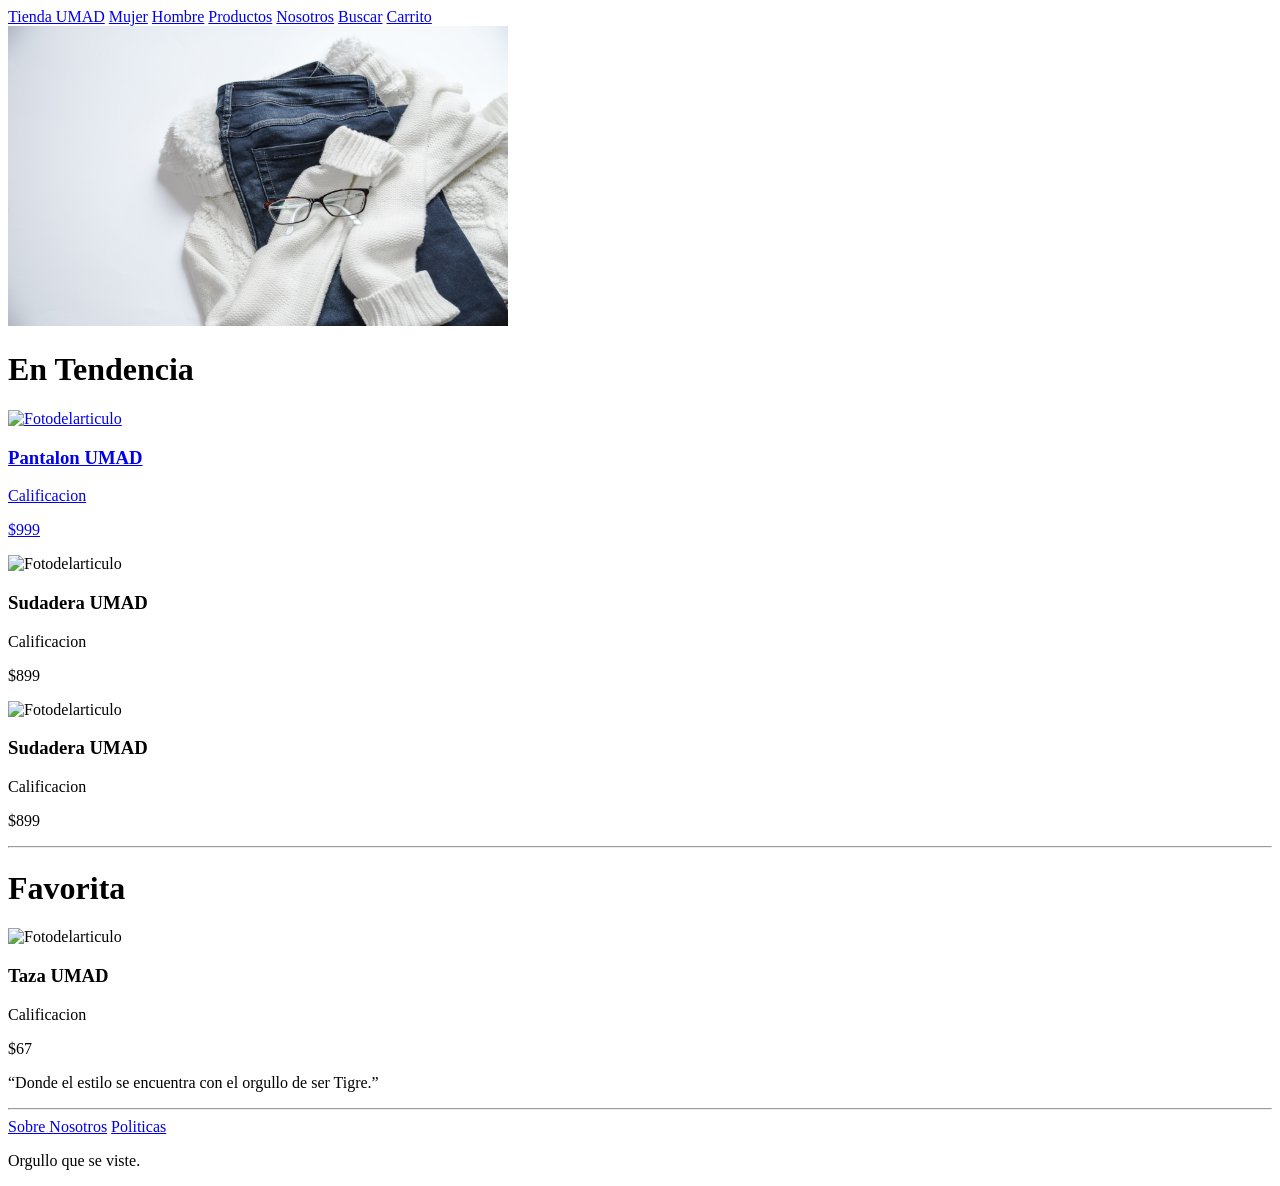
==== index.html @ 99cffe0f "Correccion de errores y etiquetas faltantes" ====
<!DOCTYPE html>
<html lang="es">
<head>
  <meta charset="UTF-8">
  <meta name="viewport" content="width=device-width, initial-scale=1.0">
  <title>Inicio | Proyecto Ropa UMAD</title>
</head>
<body>
  <header>
    <!-- Encabezado y navegación principal -->
     <nav>
      <a href="./index.html">Tienda UMAD</a>
      <a href="./pages/Mujer.html">Mujer</a>
      <a href="./pages/hombre.html">Hombre</a>
      <a href="./pages/Productos.html">Productos</a>
      <a href="./pages/Nosotros.html">Nosotros</a>

      <a href="#buscar">Buscar</a>
      <a href="#Carrito">Carrito</a>
     </nav>
     <img src="./images/ylanite-fashion-3221102.jpg" alt="Imagen de Ropa x" width="500px" height="300px">
  </header>

  <main>
    <!-- Contenido principal de la página -->
    <h1>En Tendencia</h1>
    <section >
      <!--Donde se encontraran las prendas-->
      <a href="./pages/VerProducto.html" class="VerProductoDiseño">
        <article class="RopaDeDiseñoEnTendencia">
        <img src="" alt="Fotodelarticulo">
        <h3 class="TituloDePrenda">Pantalon UMAD</h3>
        <p class="Calificacion">Calificacion</p>
        <p class="Precio">$999</p>
      </article>
      </a>
      

      <article class="RopaDeDiseñoEnTendencia">
        <img src="" alt="Fotodelarticulo">
        <h3 class="TituloDePrenda">Sudadera UMAD</h3>
        <p class="Calificacion">Calificacion</p>
        <p class="Precio">$899</p>
      </article>

      <article class="RopaDeDiseñoEnTendencia">
        <img src="" alt="Fotodelarticulo">
        <h3 class="TituloDePrenda">Sudadera UMAD</h3>
        <p class="Calificacion">Calificacion</p>
        <p class="Precio">$899</p>
      </article>
    </section>
    
     <hr>
     <!--Producto Favorito-->
     <h1>Favorita</h1>
     <article class="ProductoMasVendido">
        <img src="" alt="Fotodelarticulo">
        <h3 class="TituloDePrenda">Taza UMAD</h3>
        <p class="Calificacion">Calificacion</p>
        <p class="Precio">$67</p>
      </article>

      <!--Esto ira al lado de favorita-->
      <div>
        <p class="FraseGod">“Donde el estilo se encuentra con el orgullo de ser Tigre.”</p>
      </div>

  </main>
  <hr>
  <footer>
    <!-- Pie de página -->
     <nav class="Pie de pagina">
      <a href="./pages/Nosotros.html">Sobre Nosotros</a>
      <a href="#Politicas">Politicas</a>
      <p>Orgullo que se viste.</p>
     </nav>
  </footer>
</body>
</html>
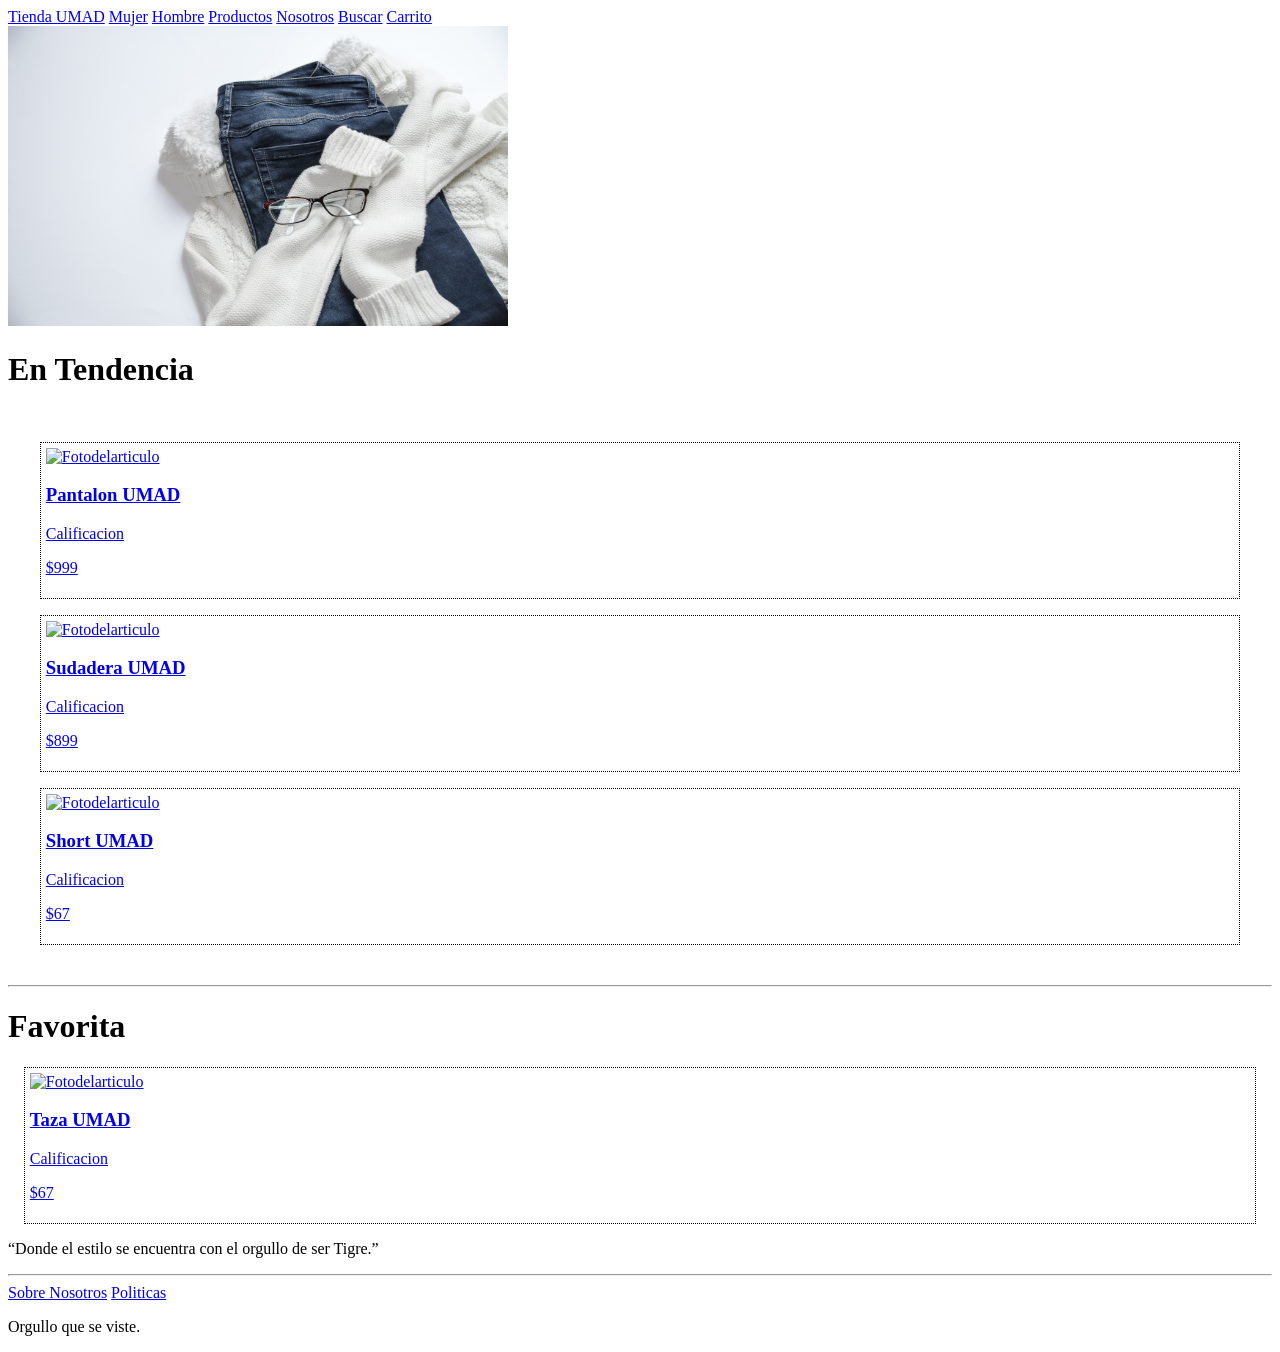
==== commit 609b65fc: "Agrege Mi css para mis paginas del mismo modo ordene mejor mis etiquetas para que se adecuaran al cs" ====
--- a/index.html
+++ b/index.html
@@ -1,14 +1,17 @@
 <!DOCTYPE html>
 <html lang="es">
+
 <head>
   <meta charset="UTF-8">
   <meta name="viewport" content="width=device-width, initial-scale=1.0">
   <title>Inicio | Proyecto Ropa UMAD</title>
+  <link rel="stylesheet" href="./CSS/DiegoCss.css">
 </head>
+
 <body>
   <header>
     <!-- Encabezado y navegación principal -->
-     <nav>
+    <nav>
       <a href="./index.html">Tienda UMAD</a>
       <a href="./pages/Mujer.html">Mujer</a>
       <a href="./pages/hombre.html">Hombre</a>
@@ -17,64 +20,73 @@
 
       <a href="#buscar">Buscar</a>
       <a href="#Carrito">Carrito</a>
-     </nav>
-     <img src="./images/ylanite-fashion-3221102.jpg" alt="Imagen de Ropa x" width="500px" height="300px">
+    </nav>
+    <!--Este seria como un banner para la pagina-->
+    <img src="./images/ylanite-fashion-3221102.jpg" alt="Imagen de Ropa x" width="500px" height="300px">
   </header>
 
   <main>
     <!-- Contenido principal de la página -->
     <h1>En Tendencia</h1>
-    <section >
+    <section class="RopaDiseñoAtras">
       <!--Donde se encontraran las prendas-->
-      <a href="./pages/VerProducto.html" class="VerProductoDiseño">
+      <a href="./pages/VerProducto.html" >
         <article class="RopaDeDiseñoEnTendencia">
-        <img src="" alt="Fotodelarticulo">
-        <h3 class="TituloDePrenda">Pantalon UMAD</h3>
-        <p class="Calificacion">Calificacion</p>
-        <p class="Precio">$999</p>
-      </article>
+          <img src="" alt="Fotodelarticulo">
+          <h3 class="TituloDePrenda">Pantalon UMAD</h3>
+          <p class="Calificacion">Calificacion</p>
+          <p class="Precio">$999</p>
+        </article>
       </a>
-      
 
-      <article class="RopaDeDiseñoEnTendencia">
+      <a href="./pages/VerProducto.html" >
+        <article class="RopaDeDiseñoEnTendencia">
         <img src="" alt="Fotodelarticulo">
         <h3 class="TituloDePrenda">Sudadera UMAD</h3>
         <p class="Calificacion">Calificacion</p>
         <p class="Precio">$899</p>
       </article>
-
+      </a>
+      
+      <a href="./pages/VerProducto.html">
       <article class="RopaDeDiseñoEnTendencia">
         <img src="" alt="Fotodelarticulo">
-        <h3 class="TituloDePrenda">Sudadera UMAD</h3>
-        <p class="Calificacion">Calificacion</p>
-        <p class="Precio">$899</p>
-      </article>
-    </section>
-    
-     <hr>
-     <!--Producto Favorito-->
-     <h1>Favorita</h1>
-     <article class="ProductoMasVendido">
-        <img src="" alt="Fotodelarticulo">
-        <h3 class="TituloDePrenda">Taza UMAD</h3>
+        <h3 class="TituloDePrenda">Short UMAD</h3>
         <p class="Calificacion">Calificacion</p>
         <p class="Precio">$67</p>
       </article>
+      </a>
 
-      <!--Esto ira al lado de favorita-->
-      <div>
-        <p class="FraseGod">“Donde el estilo se encuentra con el orgullo de ser Tigre.”</p>
-      </div>
+    </section>
+
+    <hr>
+    <!--Producto Favorito-->
+    <h1>Favorita</h1>
+    <a href="./pages/VerProducto.html" class="VerProductoDiseño">
+      <article class="ProductoMasVendido">
+      <img src="" alt="Fotodelarticulo">
+      <h3 class="TituloDePrenda">Taza UMAD</h3>
+      <p class="Calificacion">Calificacion</p>
+      <p class="Precio">$67</p>
+    </article>
+    </a>
+    
+
+    <!--Esto ira al lado de favorita-->
+    <div>
+      <p class="FraseGod">“Donde el estilo se encuentra con el orgullo de ser Tigre.”</p>
+    </div>
 
   </main>
   <hr>
   <footer>
     <!-- Pie de página -->
-     <nav class="Pie de pagina">
+    <nav class="Piedepagina">
       <a href="./pages/Nosotros.html">Sobre Nosotros</a>
       <a href="#Politicas">Politicas</a>
       <p>Orgullo que se viste.</p>
-     </nav>
+    </nav>
   </footer>
 </body>
-</html>
+
+</html>
--- a/CSS/DiegoCss.css
+++ b/CSS/DiegoCss.css
@@ -0,0 +1,39 @@
+.RopaDiseñoAtras{
+    padding: 1em;
+}
+.RopaDeDiseñoEnTendencia{
+    padding: 0.3em;
+    margin: 1em;
+    border: 1px dotted black;
+    width: auto;
+    height: auto;
+}
+.ProductoMasVendido{
+    padding: 0.3em;
+    margin: 1em;
+    border: 1px dotted black;
+    width: auto;
+    height: auto;
+}
+.FraseGod:hover{
+    font-size: 18px;
+    letter-spacing: 2px;
+}
+.Piedepagina:hover{
+    color: red;
+}
+
+.carrito:hover{
+    color: red;
+}
+.Comprar:hover{
+    color: red;
+}
+.Tallas{
+    padding: 1em;
+    margin: 0.4em;
+
+}
+.Tallas:hover{
+    color: brown;
+}
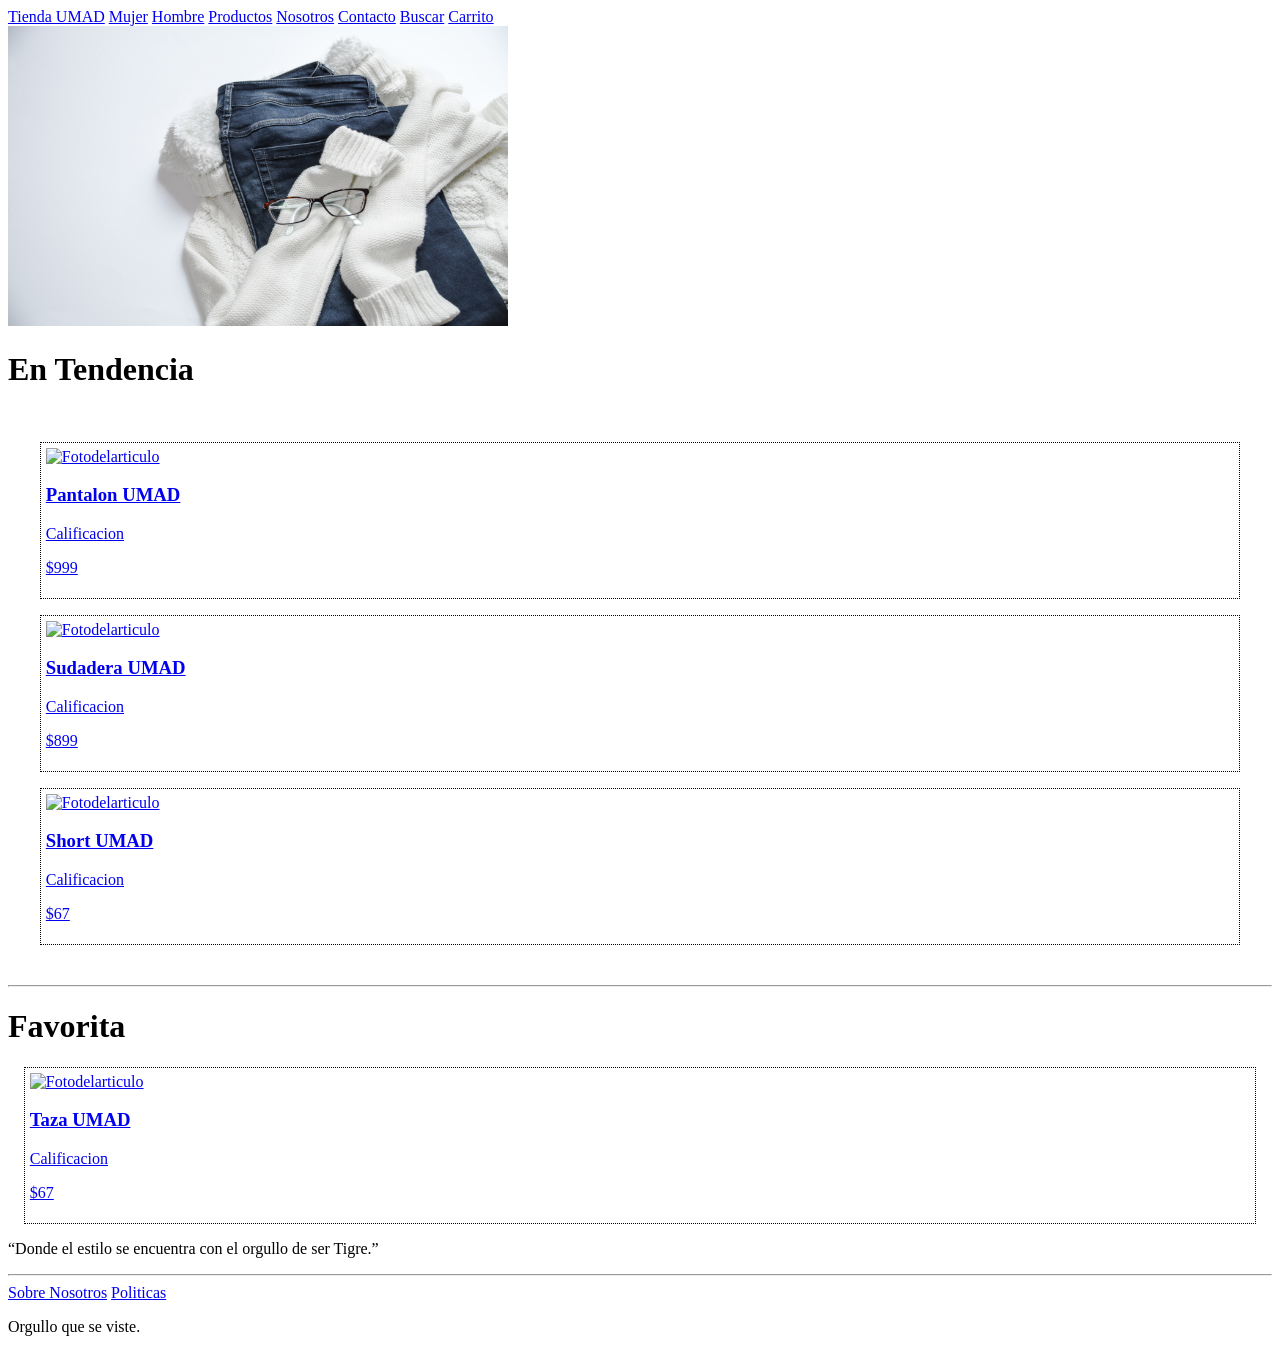
==== commit af808d57: "agrega pagina Contacto" ====
--- a/index.html
+++ b/index.html
@@ -17,6 +17,7 @@
       <a href="./pages/hombre.html">Hombre</a>
       <a href="./pages/Productos.html">Productos</a>
       <a href="./pages/Nosotros.html">Nosotros</a>
+      <a href="./pages/Contacto.html">Contacto</a>
 
       <a href="#buscar">Buscar</a>
       <a href="#Carrito">Carrito</a>
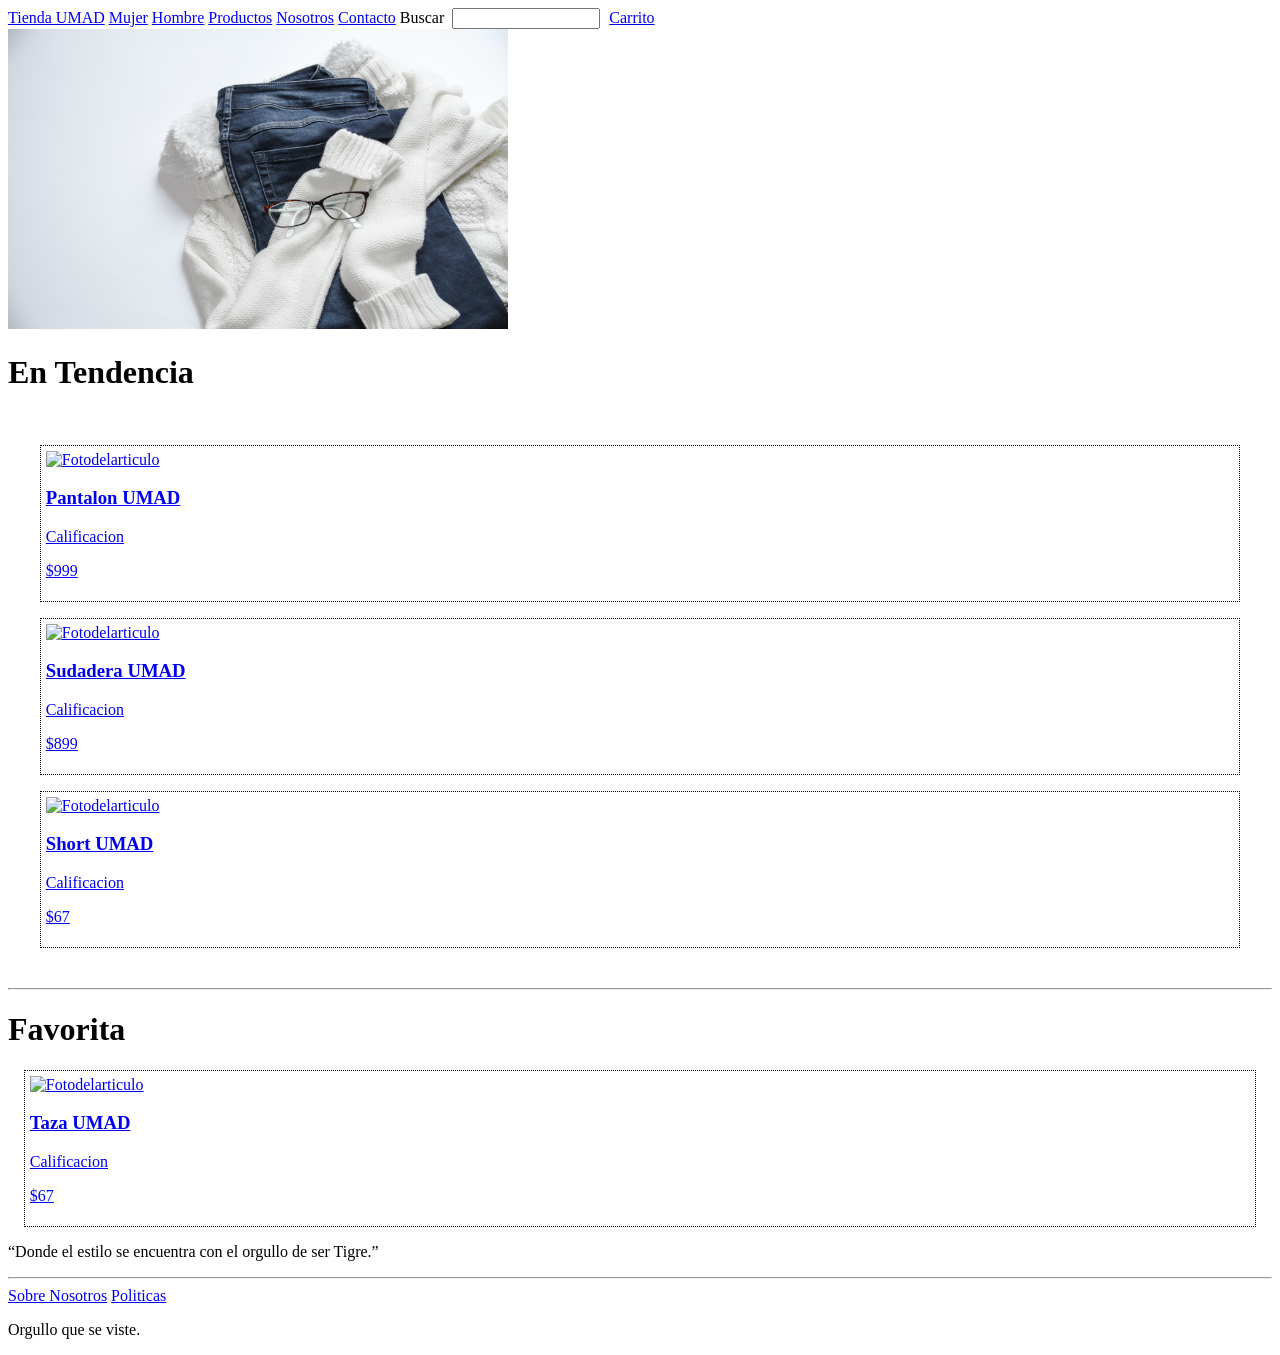
==== commit 70727ce1: "Agrega catalogo de ropa y detalles de productos" ====
--- a/index.html
+++ b/index.html
@@ -6,6 +6,7 @@
   <meta name="viewport" content="width=device-width, initial-scale=1.0">
   <title>Inicio | Proyecto Ropa UMAD</title>
   <link rel="stylesheet" href="./CSS/DiegoCss.css">
+  <link rel="stylesheet" href="./CSS/disenoangel.css">
 </head>
 
 <body>
@@ -19,7 +20,10 @@
       <a href="./pages/Nosotros.html">Nosotros</a>
       <a href="./pages/Contacto.html">Contacto</a>
 
-      <a href="#buscar">Buscar</a>
+      <span class="buscador">
+        <label for="buscar">Buscar</label>
+        <input type="text" id="buscar" name="buscar">
+      </span>
       <a href="#Carrito">Carrito</a>
     </nav>
     <!--Este seria como un banner para la pagina-->
--- a/CSS/disenoangel.css
+++ b/CSS/disenoangel.css
@@ -0,0 +1,108 @@
+/* CSS básico de las páginas de catálogo */
+body {
+    margin: 8px;
+}
+
+.catalogo-navegacion a {
+    margin-right: 5px;
+}
+
+.buscador {
+    margin-right: 5px;
+}
+
+.buscador input {
+    width: 140px;
+    margin-left: 4px;
+}
+
+.catalogo-principal {
+    margin-top: 35px;
+}
+
+.catalogo-principal h1 {
+    margin-bottom: 35px;
+}
+
+.catalogo-contenido {
+    display: grid;
+    grid-template-columns: 220px 1fr;
+    gap: 25px;
+}
+
+.catalogo-filtros {
+    padding: 12px;
+    border: 1px dotted black;
+}
+
+.catalogo-filtros ul {
+    padding-left: 20px;
+}
+
+.catalogo-productos {
+    display: grid;
+    grid-template-columns: repeat(3, 1fr);
+    gap: 15px;
+}
+
+.producto-enlace {
+    color: black;
+    text-decoration: none;
+}
+
+.catalogo-tarjeta {
+    height: 100%;
+    padding: 10px;
+    border: 1px dotted black;
+}
+
+.catalogo-tarjeta img {
+    width: 100%;
+    height: 250px;
+    object-fit: cover;
+}
+
+.catalogo-pie {
+    margin-top: 35px;
+    padding-top: 20px;
+    border-top: 1px solid black;
+}
+
+.catalogo-pie a,
+.catalogo-pie span {
+    margin-right: 30px;
+}
+
+.detalle-producto {
+    display: none;
+}
+
+.detalle-producto:target {
+    display: block;
+}
+
+.detalle-producto img {
+    width: 350px;
+    max-width: 100%;
+    height: auto;
+}
+
+.detalle-opciones button,
+.detalle-acciones button {
+    margin-right: 5px;
+    padding: 8px;
+}
+
+.detalle-acciones {
+    margin-top: 20px;
+}
+
+@media (max-width: 700px) {
+    .catalogo-contenido {
+        grid-template-columns: 1fr;
+    }
+
+    .catalogo-productos {
+        grid-template-columns: 1fr;
+    }
+}
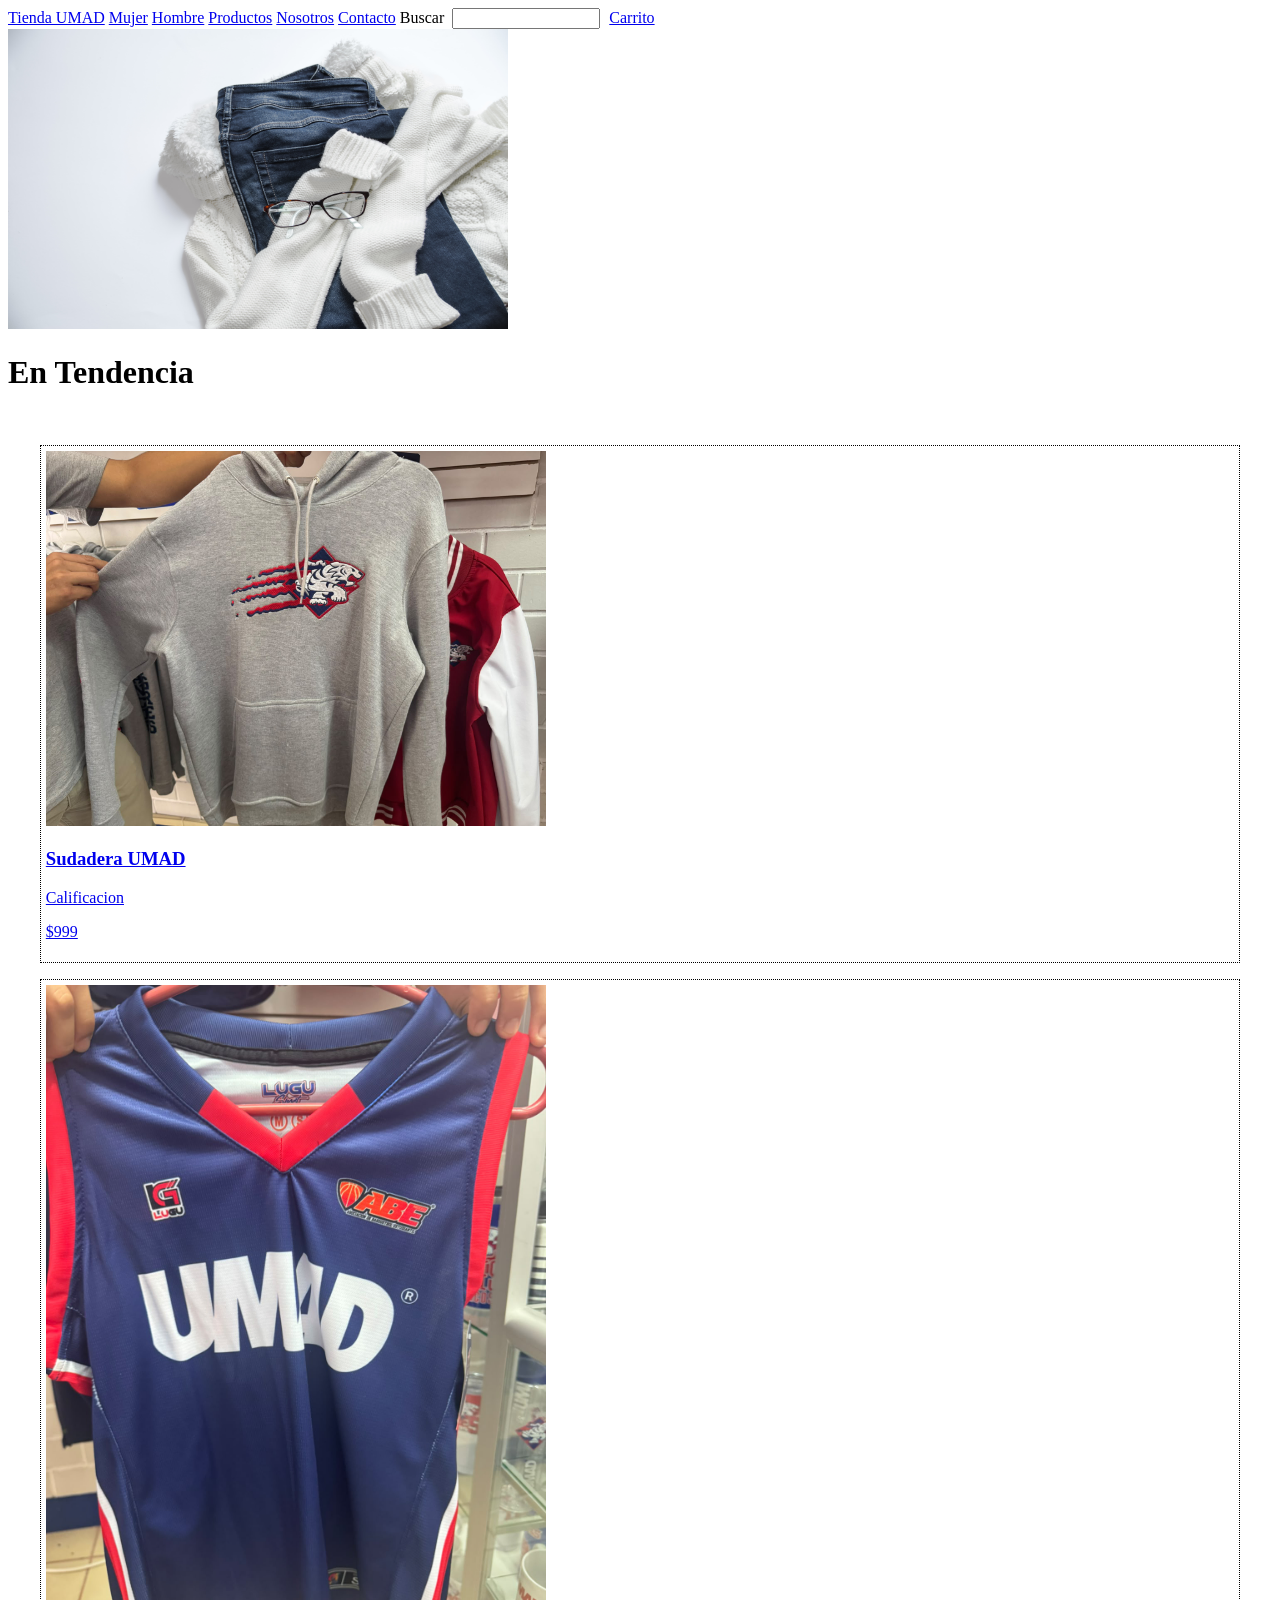
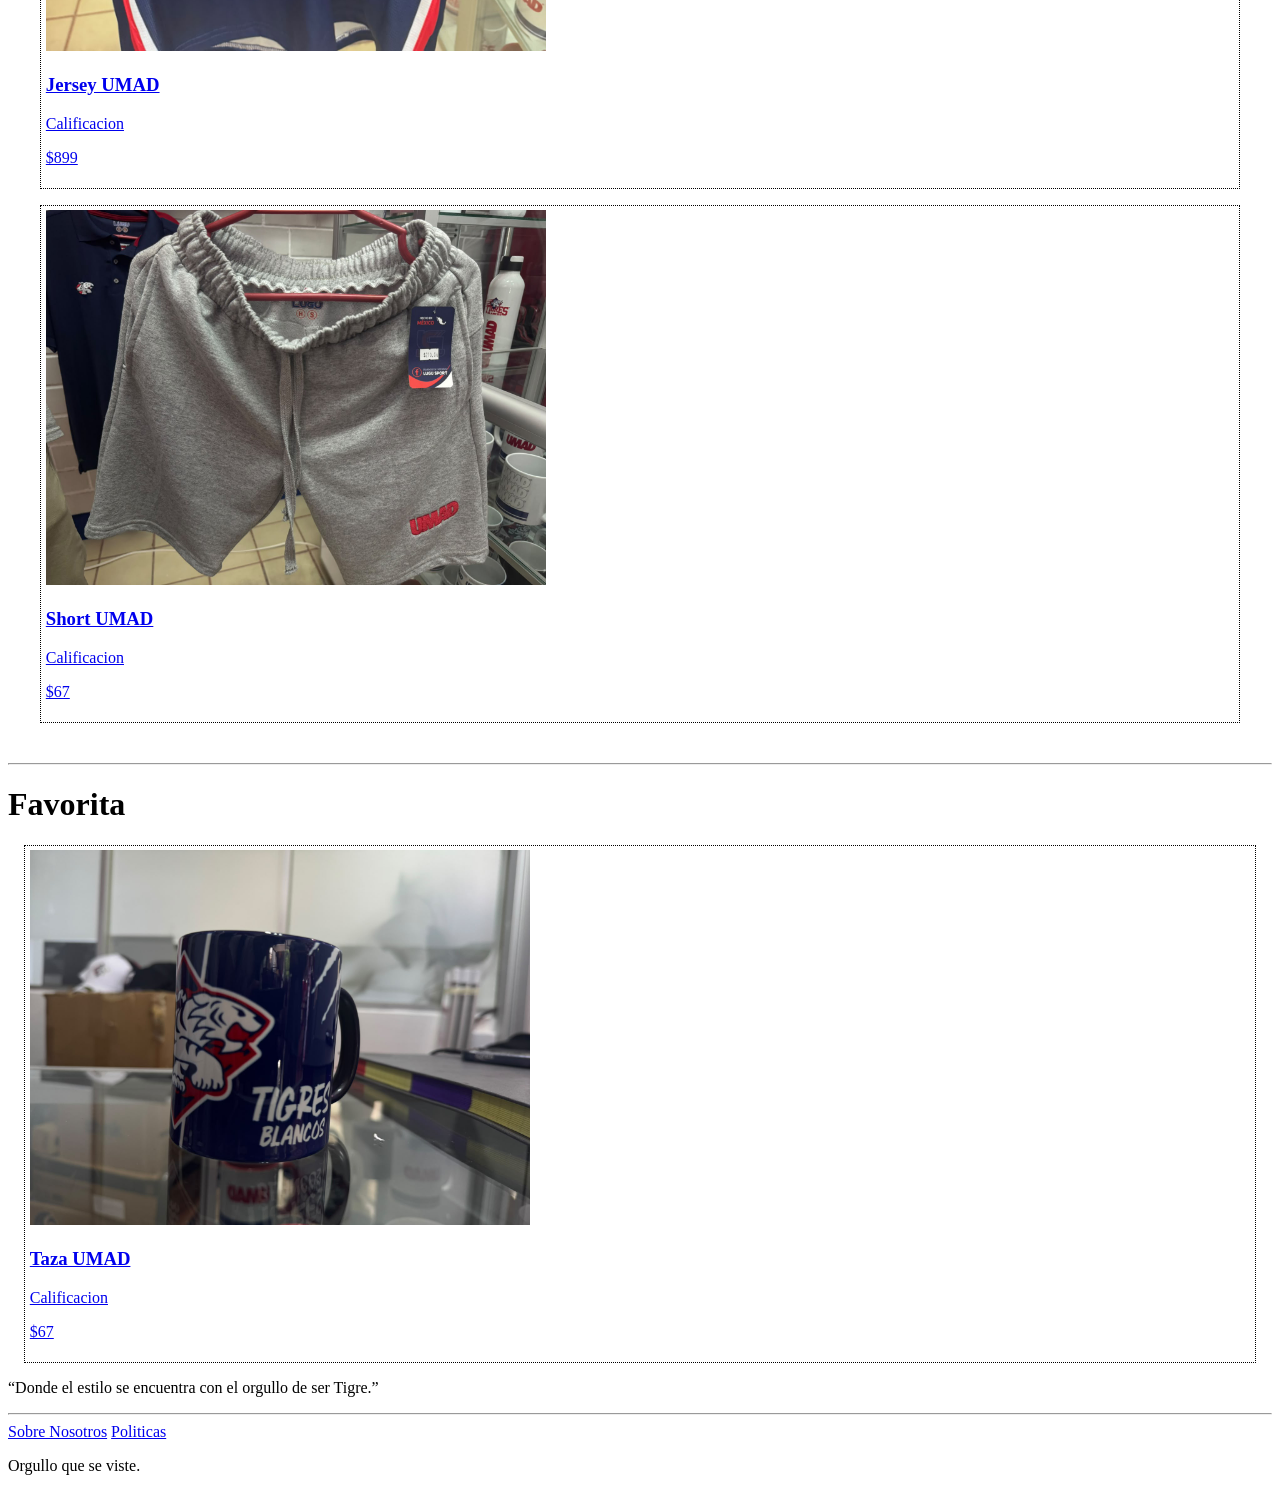
==== commit 5dec2b7a: "Agrege imagenes al documento index" ====
--- a/index.html
+++ b/index.html
@@ -19,7 +19,6 @@
       <a href="./pages/Productos.html">Productos</a>
       <a href="./pages/Nosotros.html">Nosotros</a>
       <a href="./pages/Contacto.html">Contacto</a>
-
       <span class="buscador">
         <label for="buscar">Buscar</label>
         <input type="text" id="buscar" name="buscar">
@@ -37,8 +36,8 @@
       <!--Donde se encontraran las prendas-->
       <a href="./pages/VerProducto.html" >
         <article class="RopaDeDiseñoEnTendencia">
-          <img src="" alt="Fotodelarticulo">
-          <h3 class="TituloDePrenda">Pantalon UMAD</h3>
+          <img src="./images/catalogo/sudadera-tigre-gris.jpeg" alt="Fotodelarticulo" width="500px">
+          <h3 class="TituloDePrenda">Sudadera UMAD</h3>
           <p class="Calificacion">Calificacion</p>
           <p class="Precio">$999</p>
         </article>
@@ -46,8 +45,8 @@
 
       <a href="./pages/VerProducto.html" >
         <article class="RopaDeDiseñoEnTendencia">
-        <img src="" alt="Fotodelarticulo">
-        <h3 class="TituloDePrenda">Sudadera UMAD</h3>
+        <img src="./images/catalogo/jersey-basquetbol-umad.jpeg" alt="Fotodelarticulo" width="500px">
+        <h3 class="TituloDePrenda">Jersey UMAD</h3>
         <p class="Calificacion">Calificacion</p>
         <p class="Precio">$899</p>
       </article>
@@ -55,7 +54,7 @@
       
       <a href="./pages/VerProducto.html">
       <article class="RopaDeDiseñoEnTendencia">
-        <img src="" alt="Fotodelarticulo">
+        <img src="./images/catalogo/short-umad-gris.jpeg" alt="Fotodelarticulo" width="500px">
         <h3 class="TituloDePrenda">Short UMAD</h3>
         <p class="Calificacion">Calificacion</p>
         <p class="Precio">$67</p>
@@ -69,7 +68,7 @@
     <h1>Favorita</h1>
     <a href="./pages/VerProducto.html" class="VerProductoDiseño">
       <article class="ProductoMasVendido">
-      <img src="" alt="Fotodelarticulo">
+      <img src="./images/catalogo/taza-tigres-azul.jpeg" alt="Fotodelarticulo" width="500px">
       <h3 class="TituloDePrenda">Taza UMAD</h3>
       <p class="Calificacion">Calificacion</p>
       <p class="Precio">$67</p>
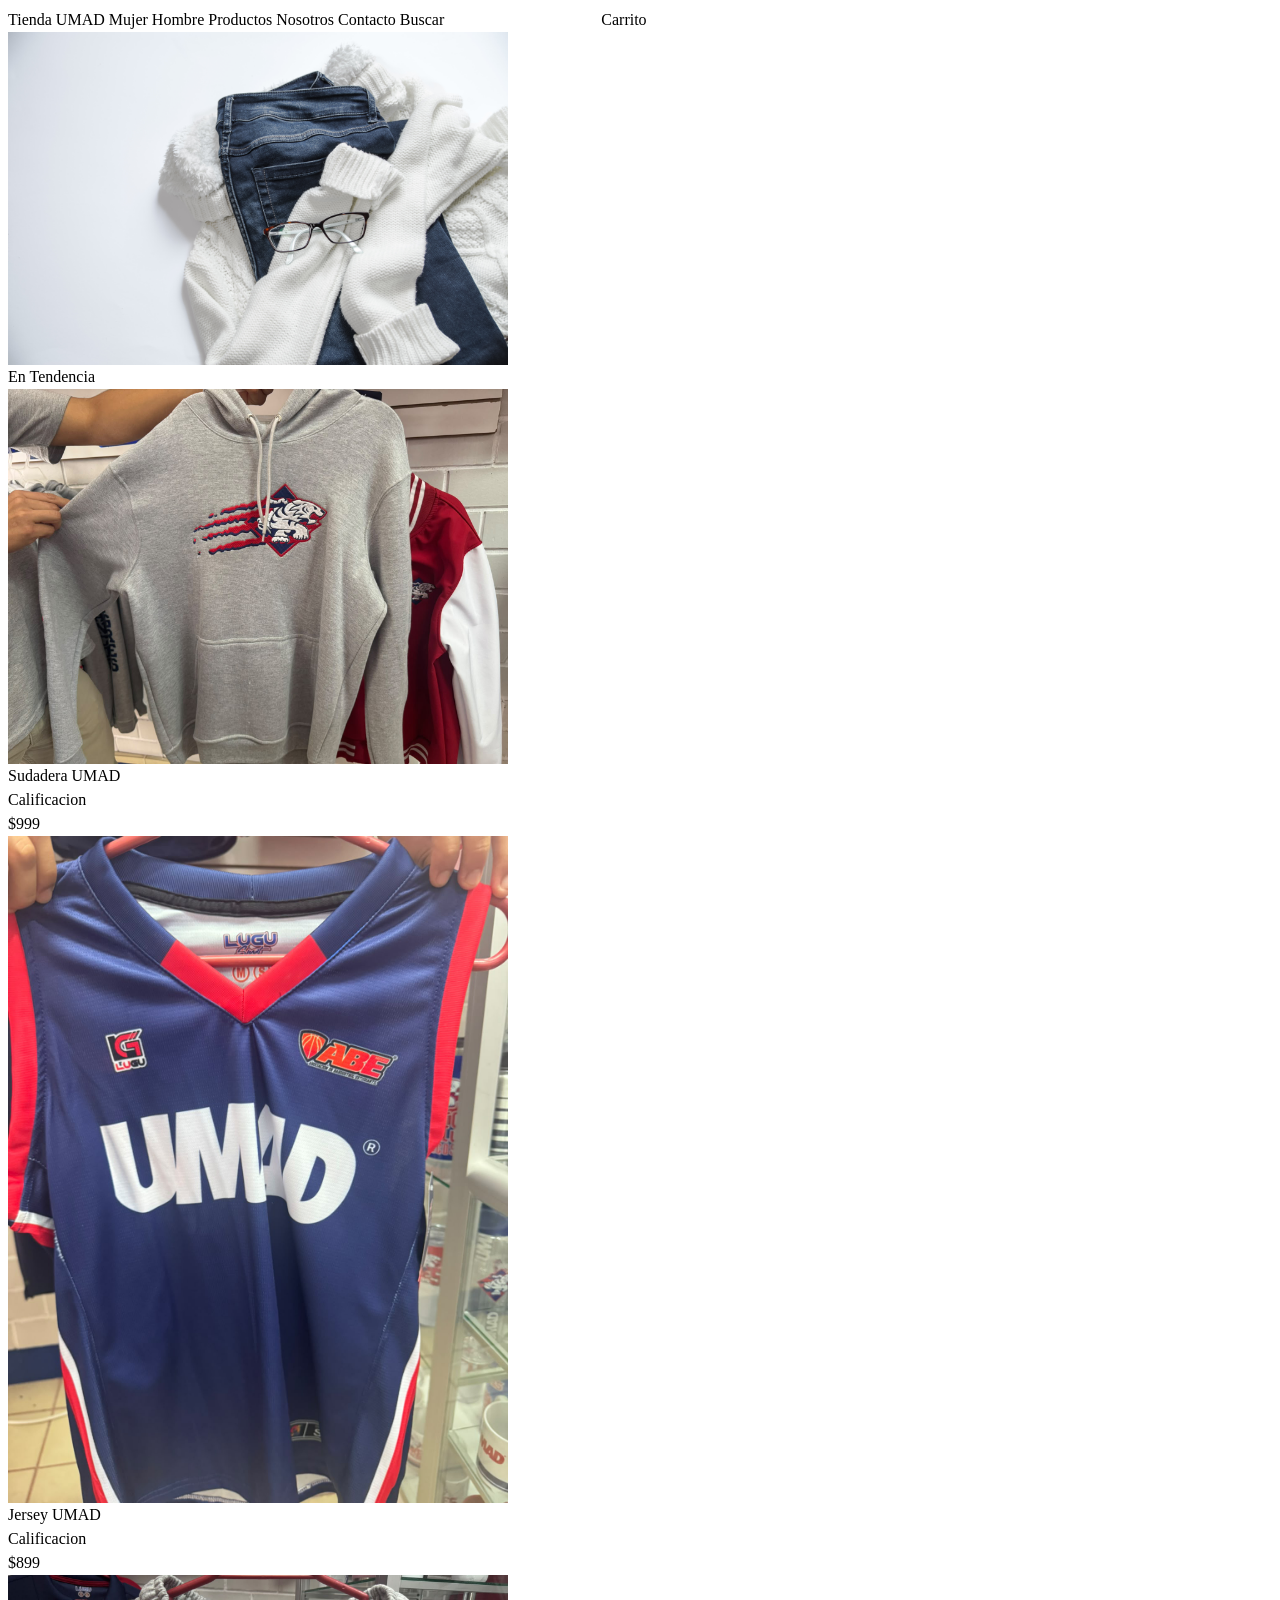
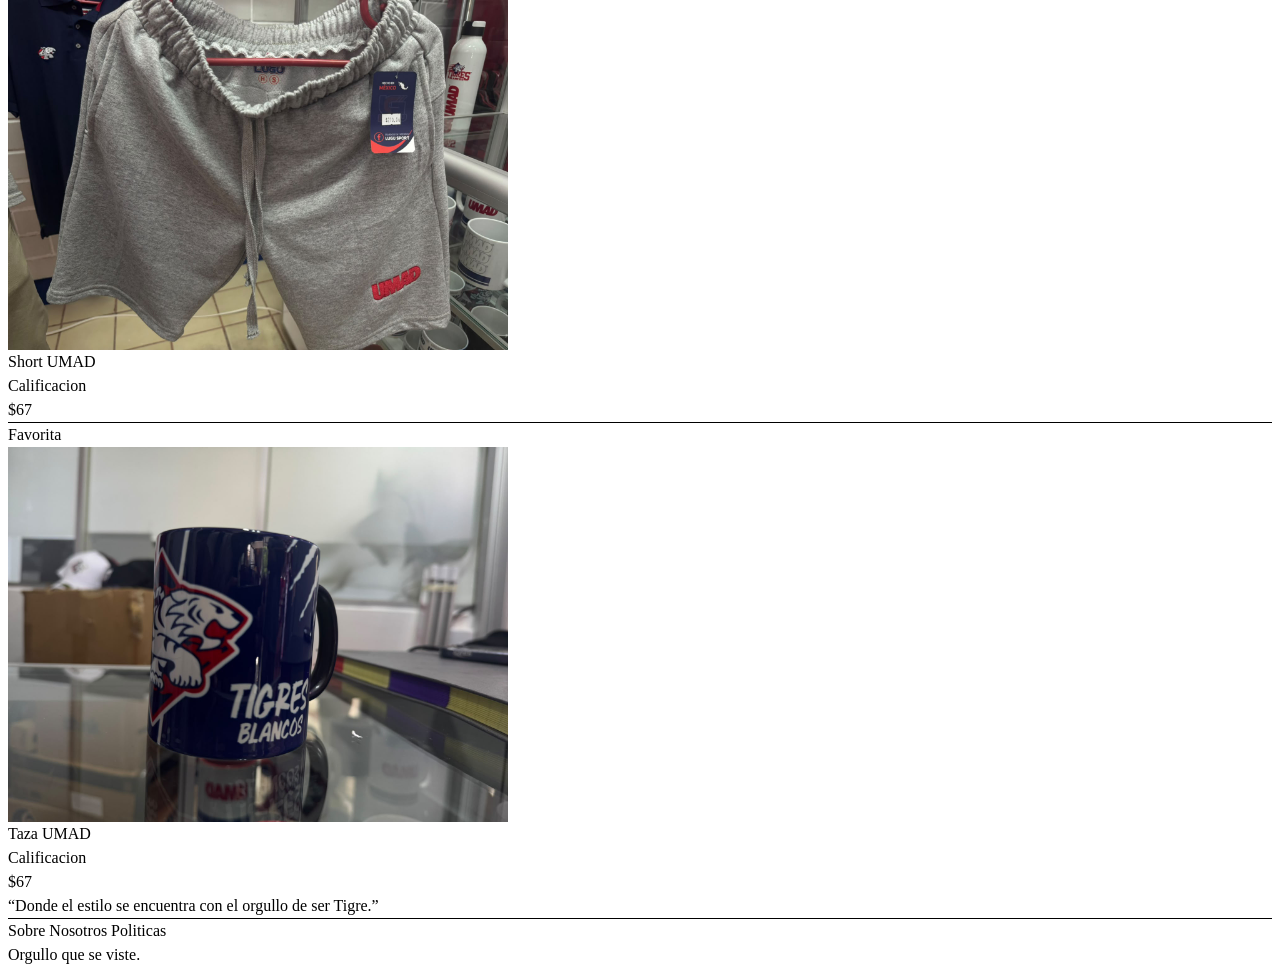
==== commit 384ca100: "Cambios en el index Metodologia BEM  y agrege Normalize" ====
--- a/index.html
+++ b/index.html
@@ -5,20 +5,22 @@
   <meta charset="UTF-8">
   <meta name="viewport" content="width=device-width, initial-scale=1.0">
   <title>Inicio | Proyecto Ropa UMAD</title>
+  <link rel="stylesheet" href="./CSS/normalize.css">
   <link rel="stylesheet" href="./CSS/DiegoCss.css">
   <link rel="stylesheet" href="./CSS/disenoangel.css">
+  
 </head>
 
 <body>
   <header>
     <!-- Encabezado y navegación principal -->
-    <nav>
-      <a href="./index.html">Tienda UMAD</a>
-      <a href="./pages/Mujer.html">Mujer</a>
-      <a href="./pages/hombre.html">Hombre</a>
-      <a href="./pages/Productos.html">Productos</a>
-      <a href="./pages/Nosotros.html">Nosotros</a>
-      <a href="./pages/Contacto.html">Contacto</a>
+    <nav class="Navigation">
+      <a class="Navigation__link" href="./index.html">Tienda UMAD</a>
+      <a class="Navigation__link" href="./pages/Mujer.html">Mujer</a>
+      <a class="Navigation__link" href="./pages/hombre.html">Hombre</a>
+      <a class="Navigation__link" href="./pages/Productos.html">Productos</a>
+      <a class="Navigation__link" href="./pages/Nosotros.html">Nosotros</a>
+      <a class="Navigation__link" href="./pages/Contacto.html">Contacto</a>
       <span class="buscador">
         <label for="buscar">Buscar</label>
         <input type="text" id="buscar" name="buscar">
@@ -26,38 +28,38 @@
       <a href="#Carrito">Carrito</a>
     </nav>
     <!--Este seria como un banner para la pagina-->
-    <img src="./images/ylanite-fashion-3221102.jpg" alt="Imagen de Ropa x" width="500px" height="300px">
+    <img  class="banner" src="./images/ylanite-fashion-3221102.jpg" alt="Imagen de Ropa x" width="500px" height="300px">
   </header>
 
   <main>
     <!-- Contenido principal de la página -->
     <h1>En Tendencia</h1>
-    <section class="RopaDiseñoAtras">
+    <section class="Clothes-Articles">
       <!--Donde se encontraran las prendas-->
-      <a href="./pages/VerProducto.html" >
-        <article class="RopaDeDiseñoEnTendencia">
-          <img src="./images/catalogo/sudadera-tigre-gris.jpeg" alt="Fotodelarticulo" width="500px">
-          <h3 class="TituloDePrenda">Sudadera UMAD</h3>
-          <p class="Calificacion">Calificacion</p>
-          <p class="Precio">$999</p>
+      <a class="Clothes-Articles__Link" href="./pages/VerProducto.html" >
+        <article class="Clothes-Articles__Card">
+          <img class="Clothes-Articles__image" src="./images/catalogo/sudadera-tigre-gris.jpeg" alt="Fotodelarticulo" width="500px">
+          <h3 class="Clothes-Articles__title">Sudadera UMAD</h3>
+          <p class="Clothes-Articles__rating">Calificacion</p>
+          <p class="Clothes-Articles__price">$999</p>
         </article>
       </a>
 
-      <a href="./pages/VerProducto.html" >
-        <article class="RopaDeDiseñoEnTendencia">
-        <img src="./images/catalogo/jersey-basquetbol-umad.jpeg" alt="Fotodelarticulo" width="500px">
-        <h3 class="TituloDePrenda">Jersey UMAD</h3>
-        <p class="Calificacion">Calificacion</p>
-        <p class="Precio">$899</p>
+      <a class="Clothes-Articles__Link" href="./pages/VerProducto.html" >
+        <article class="Clothes-Articles__Card">
+        <img class="Clothes-Articles__image" src="./images/catalogo/jersey-basquetbol-umad.jpeg" alt="Fotodelarticulo" width="500px">
+        <h3 class="Clothes-Articles__title">Jersey UMAD</h3>
+        <p class="Clothes-Articles__rating">Calificacion</p>
+        <p class="Clothes-Articles__price">$899</p>
       </article>
       </a>
       
-      <a href="./pages/VerProducto.html">
-      <article class="RopaDeDiseñoEnTendencia">
-        <img src="./images/catalogo/short-umad-gris.jpeg" alt="Fotodelarticulo" width="500px">
-        <h3 class="TituloDePrenda">Short UMAD</h3>
-        <p class="Calificacion">Calificacion</p>
-        <p class="Precio">$67</p>
+      <a class="Clothes-Articles__Link" href="./pages/VerProducto.html">
+      <article class="Clothes-Articles__Card">
+        <img class="Clothes-Articles__image" src="./images/catalogo/short-umad-gris.jpeg" alt="Fotodelarticulo" width="500px">
+        <h3 class="Clothes-Articles__title">Short UMAD</h3>
+        <p class="Clothes-Articles__rating">Calificacion</p>
+        <p class="Clothes-Articles__price">$67</p>
       </article>
       </a>
 
@@ -66,29 +68,29 @@
     <hr>
     <!--Producto Favorito-->
     <h1>Favorita</h1>
-    <a href="./pages/VerProducto.html" class="VerProductoDiseño">
-      <article class="ProductoMasVendido">
-      <img src="./images/catalogo/taza-tigres-azul.jpeg" alt="Fotodelarticulo" width="500px">
-      <h3 class="TituloDePrenda">Taza UMAD</h3>
-      <p class="Calificacion">Calificacion</p>
-      <p class="Precio">$67</p>
+    <a class="Favorite-Product" href="./pages/VerProducto.html">
+      <article class="Favorite-Product__card">
+      <img class="Favorite-Product__image" src="./images/catalogo/taza-tigres-azul.jpeg" alt="Fotodelarticulo" width="500px">
+      <h3 class="Favorite-Product__title">Taza UMAD</h3>
+      <p class="Favorite-Product__rating">Calificacion</p>
+      <p class="Favorite-Product__price">$67</p>
     </article>
     </a>
     
 
     <!--Esto ira al lado de favorita-->
-    <div>
-      <p class="FraseGod">“Donde el estilo se encuentra con el orgullo de ser Tigre.”</p>
+    <div class="todays-phrase">
+      <p class="todays-phrase__text">“Donde el estilo se encuentra con el orgullo de ser Tigre.”</p>
     </div>
 
   </main>
   <hr>
   <footer>
     <!-- Pie de página -->
-    <nav class="Piedepagina">
-      <a href="./pages/Nosotros.html">Sobre Nosotros</a>
-      <a href="#Politicas">Politicas</a>
-      <p>Orgullo que se viste.</p>
+    <nav class="footer-navigation">
+      <a class="footer-navigation__aboutUs" href="./pages/Nosotros.html">Sobre Nosotros</a>
+      <a class="footer-navigation__politics" href="#Politicas">Politicas</a>
+      <p class="footer-navigation__text">Orgullo que se viste.</p>
     </nav>
   </footer>
 </body>
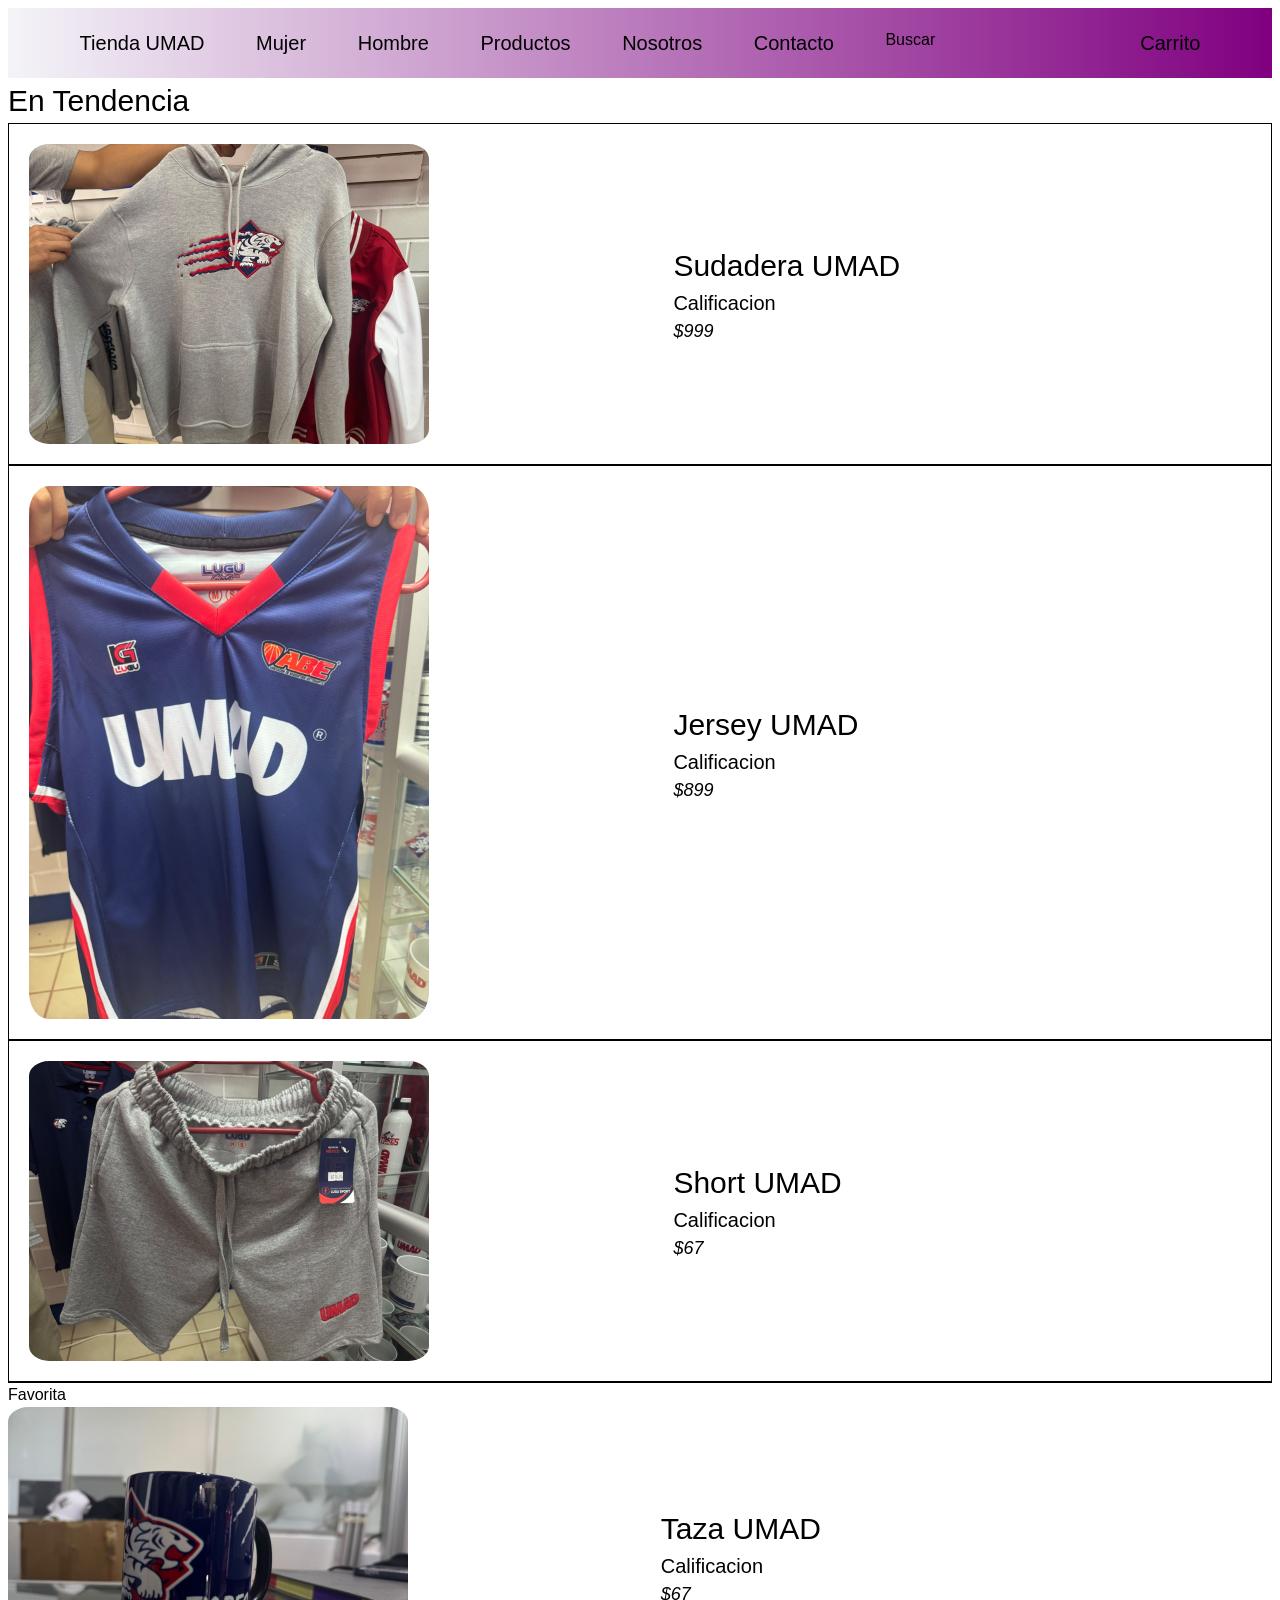
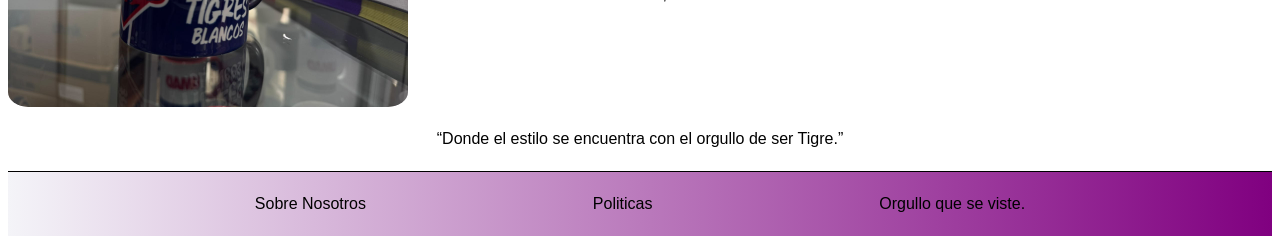
==== commit 17e0f94c: "Agrege CSS , Agrege flexbox , y cambie nombres de clases" ====
--- a/index.html
+++ b/index.html
@@ -14,52 +14,58 @@
 <body>
   <header>
     <!-- Encabezado y navegación principal -->
-    <nav class="Navigation">
-      <a class="Navigation__link" href="./index.html">Tienda UMAD</a>
-      <a class="Navigation__link" href="./pages/Mujer.html">Mujer</a>
-      <a class="Navigation__link" href="./pages/hombre.html">Hombre</a>
-      <a class="Navigation__link" href="./pages/Productos.html">Productos</a>
-      <a class="Navigation__link" href="./pages/Nosotros.html">Nosotros</a>
-      <a class="Navigation__link" href="./pages/Contacto.html">Contacto</a>
+    <nav class="navigation">
+      <a class="navigation__link" href="./index.html">Tienda UMAD</a>
+      <a class="navigation__link" href="./pages/Mujer.html">Mujer</a>
+      <a class="navigation__link" href="./pages/hombre.html">Hombre</a>
+      <a class="navigation__link" href="./pages/Productos.html">Productos</a>
+      <a class="navigation__link" href="./pages/Nosotros.html">Nosotros</a>
+      <a class="navigation__link" href="./pages/Contacto.html">Contacto</a>
       <span class="buscador">
         <label for="buscar">Buscar</label>
         <input type="text" id="buscar" name="buscar">
       </span>
-      <a href="#Carrito">Carrito</a>
+      <a class="navigation__link" href="#Carrito">Carrito</a>
     </nav>
     <!--Este seria como un banner para la pagina-->
-    <img  class="banner" src="./images/ylanite-fashion-3221102.jpg" alt="Imagen de Ropa x" width="500px" height="300px">
+    
   </header>
 
   <main>
     <!-- Contenido principal de la página -->
-    <h1>En Tendencia</h1>
+    <h1 class="text-trending">En Tendencia</h1>
     <section class="Clothes-Articles">
       <!--Donde se encontraran las prendas-->
       <a class="Clothes-Articles__Link" href="./pages/VerProducto.html" >
         <article class="Clothes-Articles__Card">
           <img class="Clothes-Articles__image" src="./images/catalogo/sudadera-tigre-gris.jpeg" alt="Fotodelarticulo" width="500px">
+          <div class="Clothes-Articles__texts-position">
           <h3 class="Clothes-Articles__title">Sudadera UMAD</h3>
           <p class="Clothes-Articles__rating">Calificacion</p>
           <p class="Clothes-Articles__price">$999</p>
+          </div>
         </article>
       </a>
 
       <a class="Clothes-Articles__Link" href="./pages/VerProducto.html" >
         <article class="Clothes-Articles__Card">
         <img class="Clothes-Articles__image" src="./images/catalogo/jersey-basquetbol-umad.jpeg" alt="Fotodelarticulo" width="500px">
+        <div class="Clothes-Articles__texts-position">
         <h3 class="Clothes-Articles__title">Jersey UMAD</h3>
         <p class="Clothes-Articles__rating">Calificacion</p>
         <p class="Clothes-Articles__price">$899</p>
+        </div>
       </article>
       </a>
       
       <a class="Clothes-Articles__Link" href="./pages/VerProducto.html">
       <article class="Clothes-Articles__Card">
         <img class="Clothes-Articles__image" src="./images/catalogo/short-umad-gris.jpeg" alt="Fotodelarticulo" width="500px">
+        <div class="Clothes-Articles__texts-position">
         <h3 class="Clothes-Articles__title">Short UMAD</h3>
         <p class="Clothes-Articles__rating">Calificacion</p>
         <p class="Clothes-Articles__price">$67</p>
+        </div>
       </article>
       </a>
 
@@ -71,9 +77,11 @@
     <a class="Favorite-Product" href="./pages/VerProducto.html">
       <article class="Favorite-Product__card">
       <img class="Favorite-Product__image" src="./images/catalogo/taza-tigres-azul.jpeg" alt="Fotodelarticulo" width="500px">
+      <div class="Favorite-Product__text-position">
       <h3 class="Favorite-Product__title">Taza UMAD</h3>
       <p class="Favorite-Product__rating">Calificacion</p>
       <p class="Favorite-Product__price">$67</p>
+      </div>
     </article>
     </a>
     
@@ -88,8 +96,8 @@
   <footer>
     <!-- Pie de página -->
     <nav class="footer-navigation">
-      <a class="footer-navigation__aboutUs" href="./pages/Nosotros.html">Sobre Nosotros</a>
-      <a class="footer-navigation__politics" href="#Politicas">Politicas</a>
+      <a class="footer-navigation__link" href="./pages/Nosotros.html">Sobre Nosotros</a>
+      <a class="footer-navigation__link" href="#Politicas">Politicas</a>
       <p class="footer-navigation__text">Orgullo que se viste.</p>
     </nav>
   </footer>
--- a/CSS/DiegoCss.css
+++ b/CSS/DiegoCss.css
@@ -1,39 +1,97 @@
-.RopaDiseñoAtras{
-    padding: 1em;
-}
-.RopaDeDiseñoEnTendencia{
-    padding: 0.3em;
-    margin: 1em;
-    border: 1px dotted black;
-    width: auto;
-    height: auto;
-}
-.ProductoMasVendido{
-    padding: 0.3em;
-    margin: 1em;
-    border: 1px dotted black;
-    width: auto;
-    height: auto;
-}
-.FraseGod:hover{
-    font-size: 18px;
-    letter-spacing: 2px;
-}
-.Piedepagina:hover{
-    color: red;
+
+/*Cambios en tipo de fuente*/
+*{
+    font-family: 'Gill Sans', 'Gill Sans MT', Calibri, 'Trebuchet MS', sans-serif;
 }
 
-.carrito:hover{
-    color: red;
+/*Cambios en Articulos y producto favorito*/
+.Clothes-Articles__Card{
+    border: 1px solid black;
+    padding: 20px;
+    display: flex;
+    gap: 20%;
+    
+
+    
 }
-.Comprar:hover{
-    color: red;
+.Clothes-Articles__image{
+    width: 400px;
+    border-radius: 5%;
+    
 }
-.Tallas{
-    padding: 1em;
-    margin: 0.4em;
+.Clothes-Articles__texts-position{
+    display: flex;
+    flex-direction: column;
+    justify-content:center;
+}
+.text-trending{
+    font-size: 30px;
+    
+}
 
+.Clothes-Articles__title,
+.Favorite-Product__title{
+        font-size: 30px;
 }
-.Tallas:hover{
-    color: brown;
+.Clothes-Articles__rating,
+.Favorite-Product__rating{
+    font-size: 20px;
 }
+.Clothes-Articles__price,
+.Favorite-Product__price{
+    font-size: 18px;
+    font-style: oblique;
+}
+.Favorite-Product__price:hover{
+    color:rgb(235, 235, 0);
+}
+
+.Clothes-Articles__price:hover{
+    color:rgb(235, 235, 0);
+}
+
+.Favorite-Product__card{
+    display:flex;
+    
+    gap: 20%;
+}
+.Favorite-Product__image{
+    width: 400px;
+    border-radius: 5%;
+}
+.Favorite-Product__text-position{
+    display: flex;
+    flex-direction: column;
+    justify-content:center;
+}
+
+/*Cambios en el navegador del footer y principal*/
+.navigation,.footer-navigation{
+    
+    display: flex;
+    justify-content: space-evenly;
+    background: linear-gradient(to right, rgb(244, 244, 248), purple);
+    padding: 20px;
+    
+}
+.navigation__link,.footer-navigation__link:hover{
+    font-size: 20px;
+    
+}
+
+.footer-navigation__text:hover{
+    font-size: 20px;
+    color: rgb(255, 150, 150);
+}
+
+/*Cambios en palabra del dia*/
+.todays-phrase{
+    margin: 20px;
+    display: flex;
+    justify-content: center;
+}
+
+.todays-phrase__text:hover{
+    color: rgb(211, 3, 3);
+    font-size: 150%;
+}
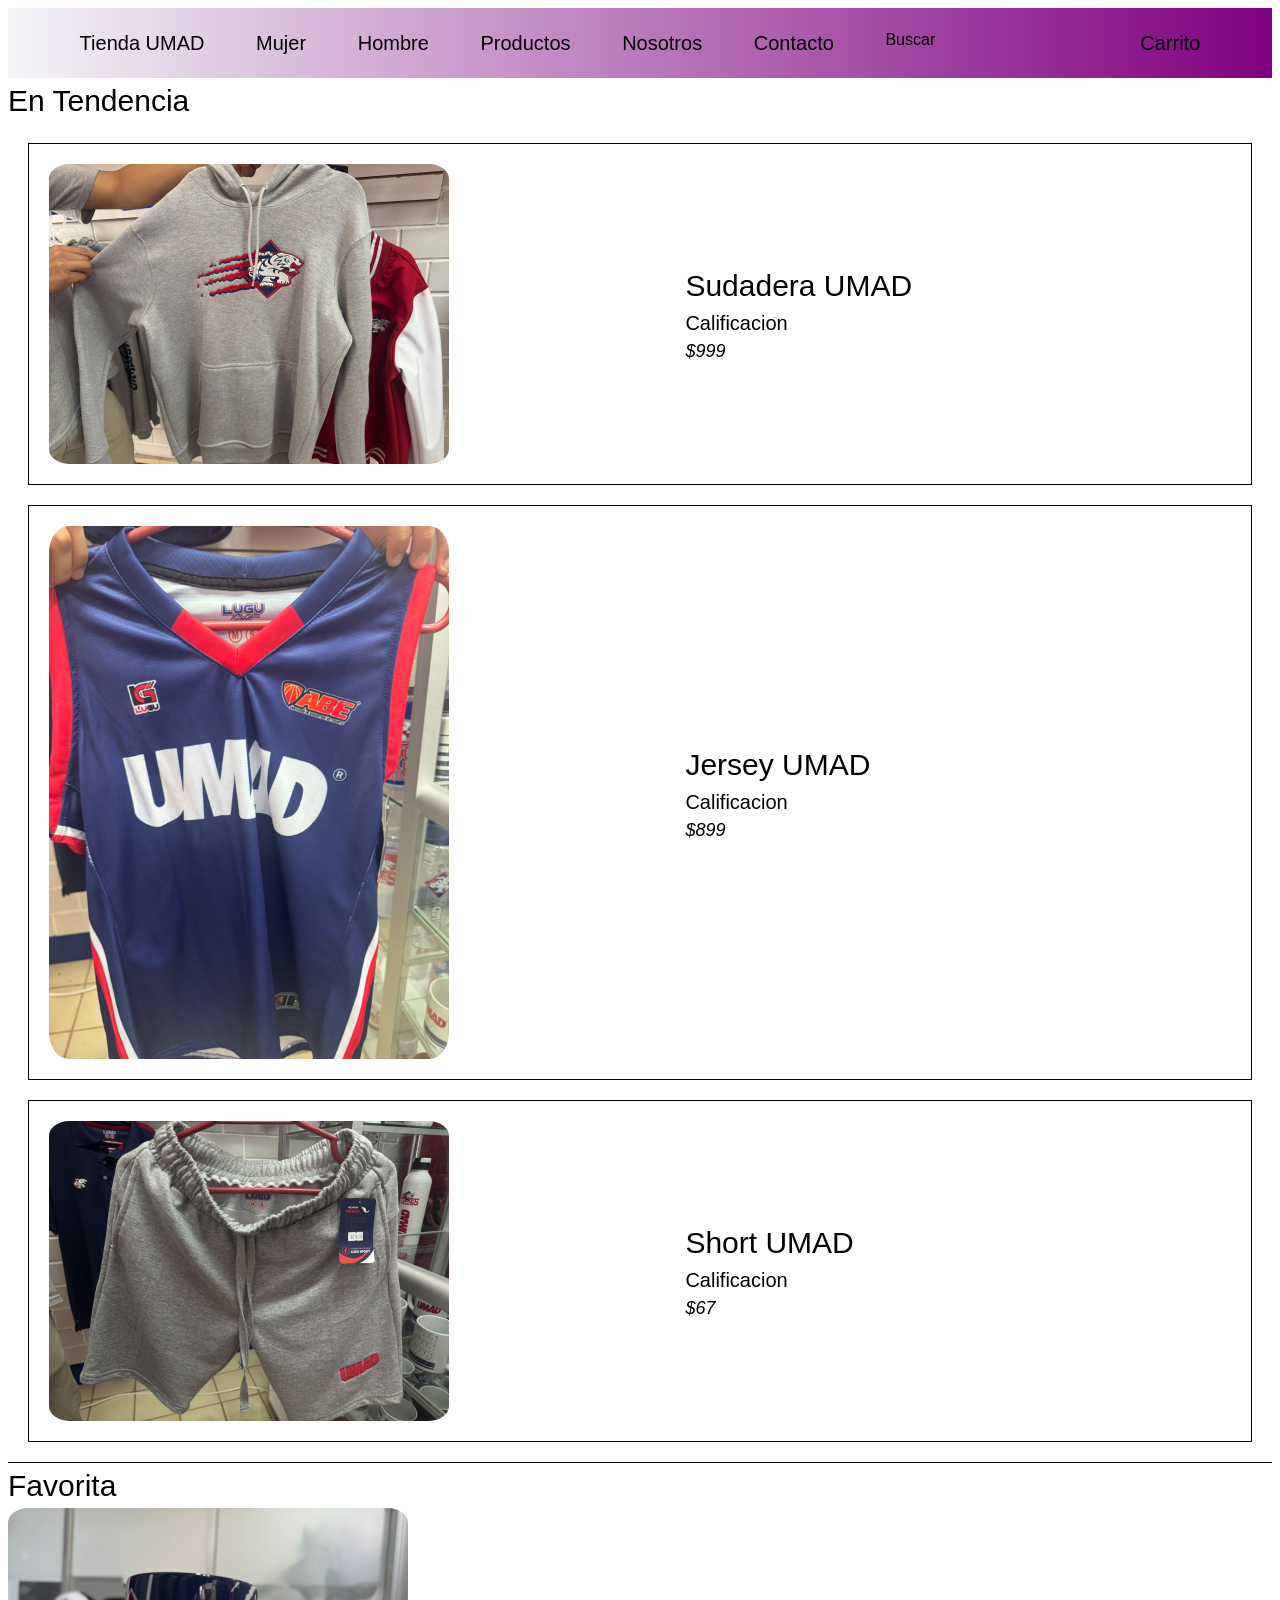
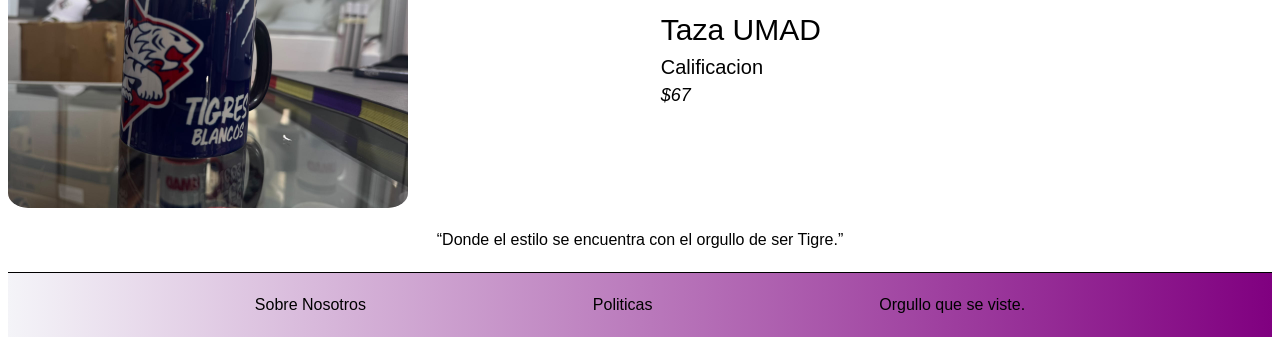
==== commit 2da38b24: "Agrege wrap" ====
--- a/index.html
+++ b/index.html
@@ -73,7 +73,7 @@
 
     <hr>
     <!--Producto Favorito-->
-    <h1>Favorita</h1>
+    <h1 class="text-favorite">Favorita</h1>
     <a class="Favorite-Product" href="./pages/VerProducto.html">
       <article class="Favorite-Product__card">
       <img class="Favorite-Product__image" src="./images/catalogo/taza-tigres-azul.jpeg" alt="Fotodelarticulo" width="500px">
--- a/CSS/DiegoCss.css
+++ b/CSS/DiegoCss.css
@@ -10,10 +10,11 @@
     padding: 20px;
     display: flex;
     gap: 20%;
-    
+    flex-wrap: wrap;
+    margin: 20px;
+}
 
-    
-}
+
 .Clothes-Articles__image{
     width: 400px;
     border-radius: 5%;
@@ -24,7 +25,7 @@
     flex-direction: column;
     justify-content:center;
 }
-.text-trending{
+.text-trending,.text-favorite{
     font-size: 30px;
     
 }
@@ -52,7 +53,7 @@
 
 .Favorite-Product__card{
     display:flex;
-    
+    flex-wrap: wrap;
     gap: 20%;
 }
 .Favorite-Product__image{
